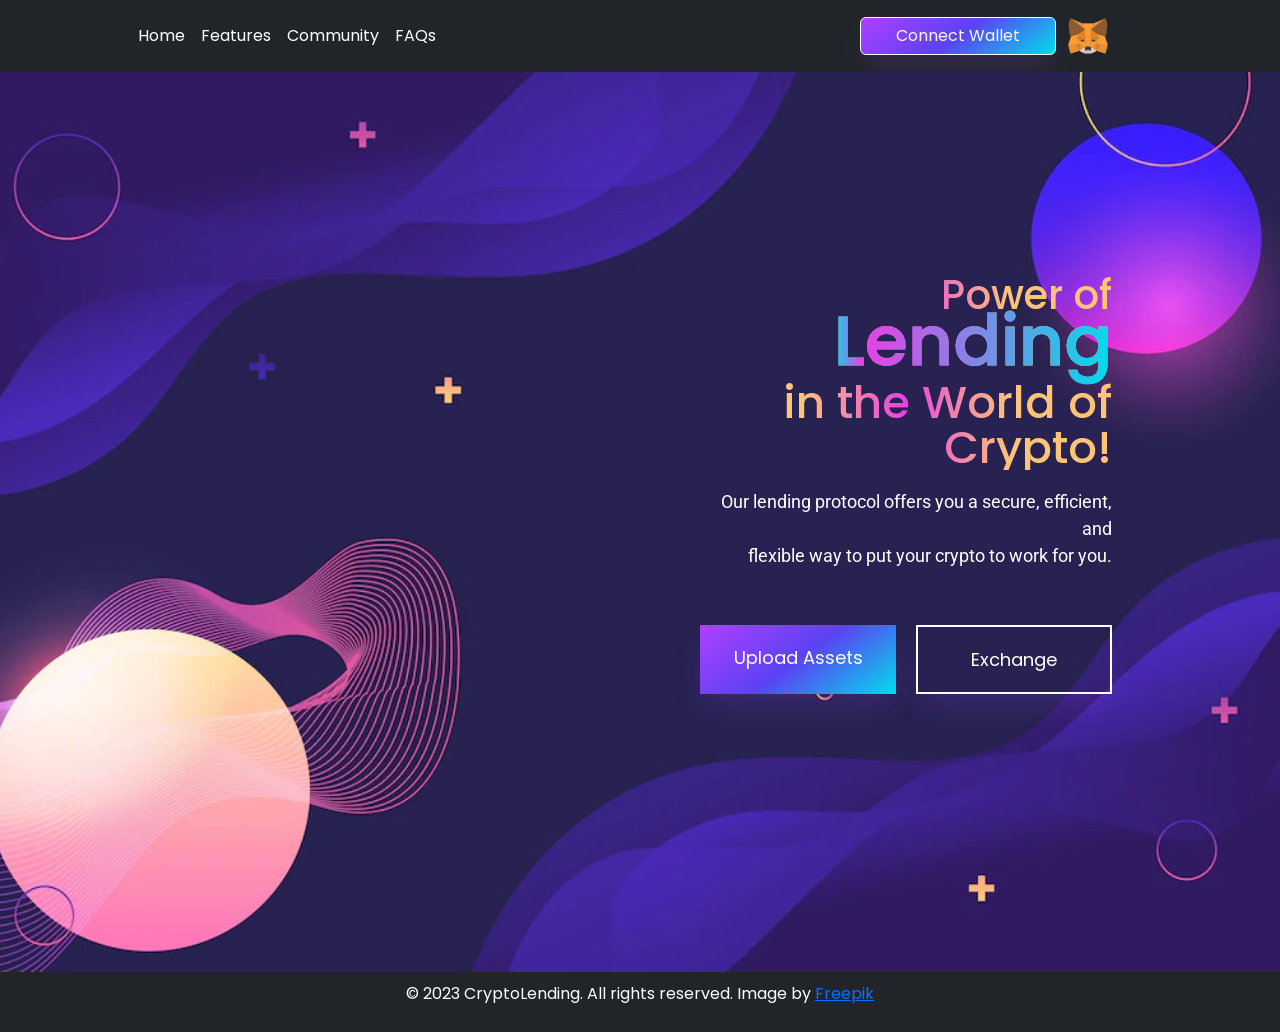
==== Lending Protocol/index.html @ 594ca47a "Add files via upload" ====
<!DOCTYPE html>
<html lang="en">
<head>
    <meta charset="UTF-8">
    <meta name="viewport" content="width=device-width, initial-scale=1.0">
    <title>CryptoLending</title>
    <link rel="preconnect" href="https://fonts.googleapis.com">
<link rel="preconnect" href="https://fonts.gstatic.com" crossorigin>
<link href="https://fonts.googleapis.com/css2?family=Cabin:ital,wght@0,400;1,700&family=Poppins:ital,wght@0,400;0,500;1,700&family=Roboto:wght@300&display=swap" rel="stylesheet">
    <link href="./styles.css" rel="stylesheet">
    <link href="https://cdn.jsdelivr.net/npm/bootstrap@5.3.1/dist/css/bootstrap.min.css" rel="stylesheet" integrity="sha384-4bw+/aepP/YC94hEpVNVgiZdgIC5+VKNBQNGCHeKRQN+PtmoHDEXuppvnDJzQIu9" crossorigin="anonymous">
</head>
<body>
    <container id="navbar">
        <header class="p-3 text-bg-dark">
            <div class="container">
              <div class="d-flex flex-wrap align-items-center justify-content-center justify-content-lg-start">
                <a href="/" class="d-flex align-items-center mb-2 mb-lg-0 text-white text-decoration-none">
                  <svg class="bi me-2" width="40" height="32" role="img" aria-label="Bootstrap"><use xlink:href="#bootstrap"></use></svg>
                </a>
        
                <ul class="nav col-12 col-lg-auto me-lg-auto mb-2 justify-content-center mb-md-0">
                  <li><a href="#" class="nav-link px-2 text-white">Home</a></li>
                  <li><a href="#" class="nav-link px-2 text-white">Features</a></li>
                  <li><a href="#" class="nav-link px-2 text-white">Community</a></li>
                  <li><a href="#" class="nav-link px-2 text-white">FAQs</a></li>
                </ul>
        
            
        
                <div class="text-end">
                  <button type="button" class="btn btn-outline-light me-2">Connect Wallet</button>
                  <img src="./metamask-2728406-2261817.png" width="40px">
                </div>
              </div>
            </div>
          </header>
    </container>

    <div id="background-img">
        <div id="text">

        <div id="upload">
            <div class="box"> 
                <h1 class="center"></h1>
            </div>
        </div>

        
        <div id="column2">
        <h1 class="text-gradient"><span class="size">Power of</span><span class="color"> Lending</span> <br></h1>
        <h1 class="text-gradient">in the World of Crypto!</h1>
        <p> 
            Our lending protocol offers you a secure, efficient, and <br> flexible way to put your crypto to work for you.
        </p>
        <div class="buysell">
        <button>Upload Assets</button>
        <button class="outline">Exchange</button>
        </div>
        </div>  
        
        </div>
        
    </div>
    
        
    </container>

    

    <footer>
        <p>&copy; 2023 CryptoLending. All rights reserved. Image by <a href="https://www.freepik.com/free-vector/gradient-abstract-background-with-different-shapes_18776869.htm#query=ui%20background&position=11&from_view=search&track=ais">Freepik</a></p>
    </footer>


      <script src="https://cdn.jsdelivr.net/npm/@popperjs/core@2.11.8/dist/umd/popper.min.js" integrity="sha384-I7E8VVD/ismYTF4hNIPjVp/Zjvgyol6VFvRkX/vR+Vc4jQkC+hVqc2pM8ODewa9r" crossorigin="anonymous"></script>
    <script src="https://cdn.jsdelivr.net/npm/bootstrap@5.3.1/dist/js/bootstrap.min.js" integrity="sha384-Rx+T1VzGupg4BHQYs2gCW9It+akI2MM/mndMCy36UVfodzcJcF0GGLxZIzObiEfa" crossorigin="anonymous"></script>
</body>
</html>
---- Lending Protocol/styles.css ----
* {
    margin:0;
    padding:0;
    font-family: 'Poppins', sans-serif;
    box-sizing: border-box;
}

body{
    background: #fff;
    color: #0f1e23;
}



#background-img {
    position: relative;
    width: 100%;
    height: 100vh;
    background-image: url("gradient-abstract-background-with-different-shapes_23-2149110297.webp");
    background-size: cover;
    background-position: center;
}

#text{
    display: flex;
    padding: 0px 200px;
    color:#fff;
    font-size: large;
    text-align: right;
    justify-content: space-between;
}


#text h1 {
    font-size: 45px;
    font-weight: 500; 
}


#column2 {
    padding: 190px 0px;
    display: flex;
    flex-wrap: nowrap;
    flex-direction: column;
    
}

#upload {
    padding: 60px 0px;
}



.box {
    display: flex;
    flex-wrap: nowrap;
    flex-direction: column;
    flex-wrap: nowrap;
    background: rgba(33,37,41, 0.75);
    border-radius: 10px;
    width: 500px;
    height:550px;
    padding: 40px 40px;
    background: transparent;
}




.text-gradient{
    background-image: linear-gradient(90deg, #ffcda5, #fdc377, #e841e4, #fdc377, #fdc377);
    -webkit-background-clip: text;
    background-clip: text;
    color: transparent;
    line-height: 45px ;
}

.size {
    font-size: 40px;
}



.color{
    background-image: linear-gradient(90deg, #00DDEB, #e841e4 10%, #00DDEB);
    -webkit-background-clip: text;
    background-clip: text;
    color: transparent;
    -webkit-text-fill-color: transparent;
    -webkit-text-stroke: 1px;
    font-size: 70px;
}

#text p{
    padding: 10px 0px;
    font-size: 18px;
    font-family: 'Roboto', sans-serif;
}

button {
    padding: 10px 20px;
    
}

.text-end{
    margin-right: 90px;
}

.buysell{
    margin-top: 30px;
    display: flex;
    flex-direction: row;
    gap: 20px;
    justify-content: end;
    
}



.center {
    text-align: center;
}

footer {
    text-align: center;
    background-color: rgba(33,37,41);
    color: #fff;
    padding: 10px 0;
}



button {
  align-items: right;
  background-image: linear-gradient(144deg,#AF40FF, #5B42F3 50%,#00DDEB);
  border: 0;
  border-radius: 8px;
  box-shadow: rgba(151, 65, 252, 0.2) 0 15px 30px -5px;
  box-sizing: border-box;
  color: #FFFFFF;
  display: flex;
  font-family: Phantomsans, sans-serif;
  font-size: 20px;
  justify-content: center;
  line-height: 1em;
  max-width: 100%;
  min-width: 140px;
  padding: 19px 24px;
  text-decoration: none;
  user-select: none;
  -webkit-user-select: none;
  touch-action: manipulation;
  white-space: nowrap;
  cursor: pointer;
}


button:hover,
button:active {
  
  background: transparent;
  border: 2px solid white;
}

.outline {
  
  background: transparent;
  border: 2px solid white;
}

.outline:hover,
.outline:active {
    background-image: linear-gradient(144deg,#AF40FF, #5B42F3 50%,#00DDEB);
    border: 0;
  }


@media (min-width: 768px) {
  button {
    font-size: 24px;
    min-width: 196px;
  }
}
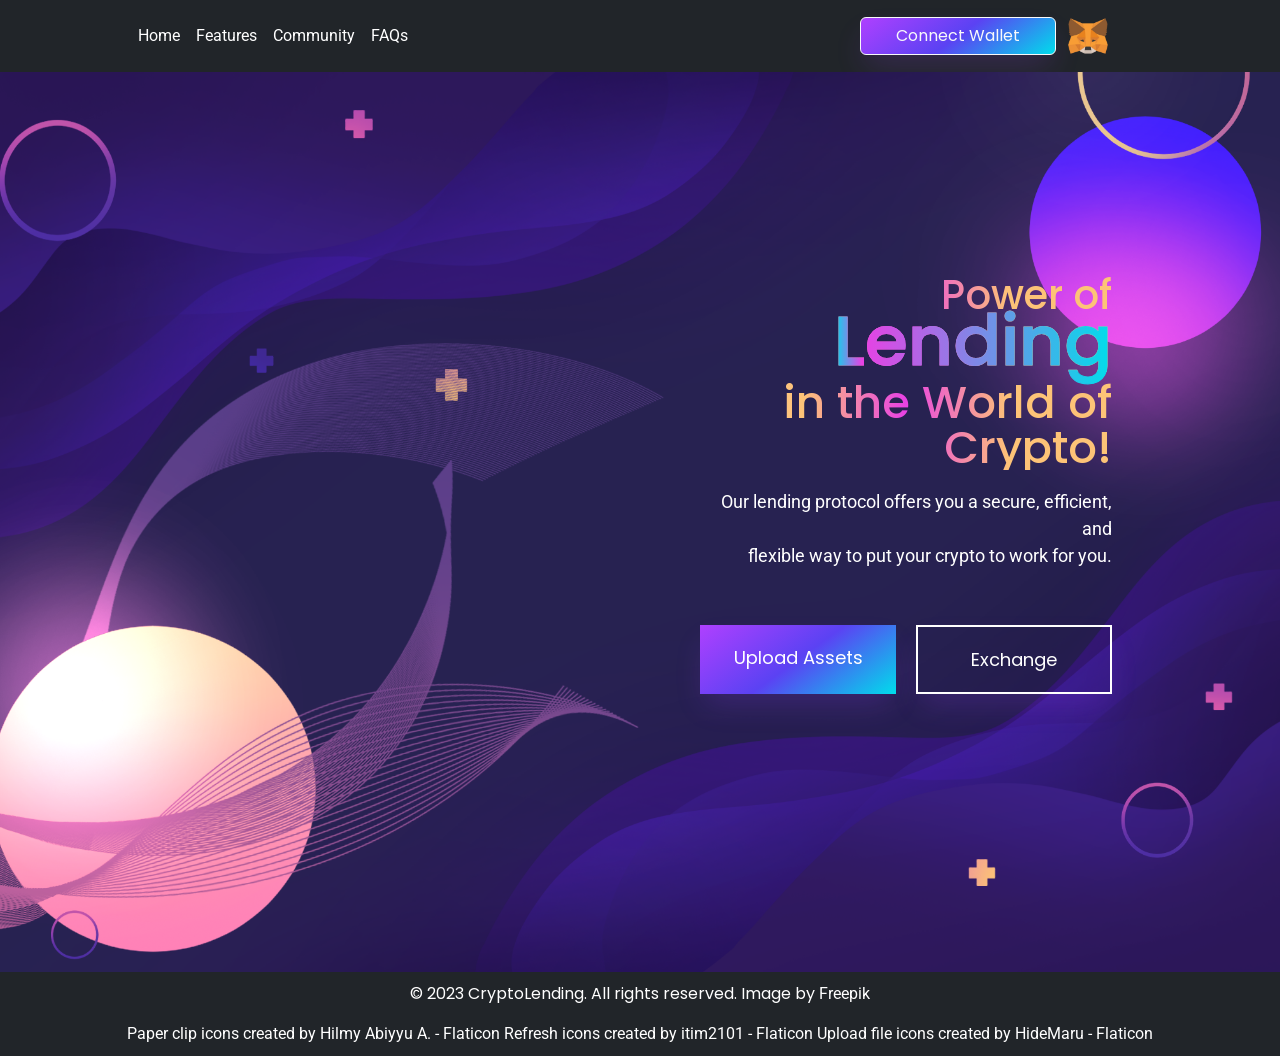
==== commit 14f530f3: "Add files via upload" ====
--- a/Lending Protocol/index.html
+++ b/Lending Protocol/index.html
@@ -29,8 +29,8 @@
             
         
                 <div class="text-end">
-                  <button type="button" class="btn btn-outline-light me-2">Connect Wallet</button>
-                  <img src="./metamask-2728406-2261817.png" width="40px">
+                  <button type="button" class="btn btn-outline-light me-2" id="connectButton" onclick="connect()">Connect Wallet</button>
+                  <img src="./images/metamask-2728406-2261817.png" width="40px">
                 </div>
               </div>
             </div>
@@ -40,11 +40,44 @@
     <div id="background-img">
         <div id="text">
 
-        <div id="upload">
-            <div class="box"> 
-                <h1 class="center"></h1>
+        <div id="upload" class="popup" >
+            <div class="box" id="popup"> 
+                <div class="box-content">
+                <img src="./images/upload.png" class="uploadimg" width="180px">
+                <h2>Upload Assets</h2>
+                <p class="center">Ready? Start with uploading your assets. It's fast and secure. Your 
+                  security is our priority!
+                </p>
+                <p class="center attach"><img src="./images/paper-clip.png" width="20px" height="20px" class="clip"><a href="#">Please attach your file here.</a></p>
+                <button class="uploadbtn" type="button" onclick="closePopup()">Upload</button>
+                </div>
             </div>
         </div>
+
+        <div id="exchange" class="popup2">
+          <div class="box2" id="popup2"> 
+            <h2 class="center">Exchange</h2>
+            <p class="center calculate">Effortlessly calculate and convert your cryptocurrency holdings into another token by specifying the desired amount.</p>
+            <form action="">
+              <img src="./images/exchange.png" class="circle" width="40px">
+              <div>
+                
+                <input type="text" id="color" placeholder="Enter Amount"/>
+              </div>
+              
+              <div>
+                <input type="text" placeholder="Enter Amount"/>
+              </div>
+            </form>
+          
+            
+
+            <button class="exchangebtn" type="button" onclick="closePopup2()">Exchange</button>
+           
+          </div>
+      </div>
+
+        
 
         
         <div id="column2">
@@ -54,8 +87,8 @@
             Our lending protocol offers you a secure, efficient, and <br> flexible way to put your crypto to work for you.
         </p>
         <div class="buysell">
-        <button>Upload Assets</button>
-        <button class="outline">Exchange</button>
+        <button type="submit" onclick="openPopup()">Upload Assets</button>
+        <button class="outline" type="submit" onclick="openPopup2()">Exchange</button>
         </div>
         </div>  
         
@@ -70,10 +103,49 @@
 
     <footer>
         <p>&copy; 2023 CryptoLending. All rights reserved. Image by <a href="https://www.freepik.com/free-vector/gradient-abstract-background-with-different-shapes_18776869.htm#query=ui%20background&position=11&from_view=search&track=ais">Freepik</a></p>
-    </footer>
+        
+        <a href="https://www.flaticon.com/free-icons/paper-clip" title="paper clip icons">Paper clip icons created by Hilmy Abiyyu A. - Flaticon</a>
+        <a href="https://www.flaticon.com/free-icons/refresh" title="refresh icons">Refresh icons created by itim2101 - Flaticon</a>
+        <a href="https://www.flaticon.com/free-icons/upload-file" title="upload file icons">Upload file icons created by HideMaru - Flaticon</a>
+      </footer>
 
 
       <script src="https://cdn.jsdelivr.net/npm/@popperjs/core@2.11.8/dist/umd/popper.min.js" integrity="sha384-I7E8VVD/ismYTF4hNIPjVp/Zjvgyol6VFvRkX/vR+Vc4jQkC+hVqc2pM8ODewa9r" crossorigin="anonymous"></script>
     <script src="https://cdn.jsdelivr.net/npm/bootstrap@5.3.1/dist/js/bootstrap.min.js" integrity="sha384-Rx+T1VzGupg4BHQYs2gCW9It+akI2MM/mndMCy36UVfodzcJcF0GGLxZIzObiEfa" crossorigin="anonymous"></script>
-</body>
+
+
+      <script>
+        const popup = document.getElementById("popup");
+
+        function openPopup(){
+          popup.classList.add("open-popup");
+
+        }
+
+        function closePopup(){
+          popup.classList.remove("open-popup");
+        }
+
+        const popup2 = document.getElementById("popup2");
+
+        function openPopup2(){
+          popup2.classList.add("open-popup2");
+
+        }
+
+        function closePopup2(){
+          popup2.classList.remove("open-popup2");
+        }
+
+        async function connect() {
+          if(typeof window.ethereum !== "undefined"){
+            window.ethereum.request({method: "eth_requestAccounts"})
+          } else {
+            console.log("No Metamask!")
+          }
+        }
+      </script>
+
+
+  </body>
 </html>
--- a/Lending Protocol/styles.css
+++ b/Lending Protocol/styles.css
@@ -16,7 +16,7 @@
     position: relative;
     width: 100%;
     height: 100vh;
-    background-image: url("gradient-abstract-background-with-different-shapes_23-2149110297.webp");
+    background-image: url("./images/gradientbg.png");
     background-size: cover;
     background-position: center;
 }
@@ -49,26 +49,140 @@
     padding: 60px 0px;
 }
 
-
+#exchange {
+    padding: 60px 0px;
+}
+
+.attach {
+    position: absolute;
+    display: flex;
+    margin-top: 75%;
+    text-decoration-color: none;
+    text-decoration-line: none;
+    font-size: 12px;
+    background-color: rgba(255,255,255, 0.15);
+    padding: 20px 20px;
+    width: 70%;
+    justify-content: center;
+    border-radius: 10px;
+    text-align: center;
+    width: 72.5%;
+    
+}
+
+.clip {
+    margin-top: 4px;
+    margin-right: 2px;
+}
+
+
+.uploadimg {
+    padding: 20px 20px;
+}
+
+a {
+    text-decoration: none !important;
+    color: white !important;
+    font-family: 'Roboto', sans-serif;
+    }
+
+a:hover{
+    color:#5B42F3 !important;
+}
 
 .box {
+    position: relative;
     display: flex;
     flex-wrap: nowrap;
     flex-direction: column;
     flex-wrap: nowrap;
-    background: rgba(33,37,41, 0.75);
+    background: rgba(33,37,41, 0.85);
     border-radius: 10px;
     width: 500px;
-    height:550px;
-    padding: 40px 40px;
-    background: transparent;
-}
-
+    height: 550px;
+    padding: 45px 60px;
+    transform: scale(0.1);
+    visibility: hidden;
+    transition: transform 0.05s;
+}
+
+.open-popup {
+    visibility: visible;
+    transform: scale(1);
+}
+
+.calculate{
+    font-size: 1px;
+}
+
+
+#exchange {
+    position: relative;
+}
+
+#exchange h2 {
+    font-size: 50px;
+}
+
+form {
+    margin-top: -25%;
+    display: flex;
+    flex-direction: column;
+    gap: 20px;
+    padding: 20px 0px;
+    justify-content: center;
+}
+
+form input {
+    font-family: 'Cabin' , sans-serif ;
+    text-align:left;
+    width:100%;
+    padding: 20px 20px;
+}
+
+
+
+.circle {
+    display: flex;
+    transform: translateY(130px);
+    width: 60px;
+    justify-content: center;
+    height: 60px;
+    margin-left: 45%;
+    padding: 18px 18px;
+    border-radius: 5px;
+    box-shadow: #0f1e23 ;
+    background-image: linear-gradient(144deg,#AF40FF, #5B42F3 25%,#00DDEB);
+}
+
+
+
+.box2 {
+    
+    position: absolute;
+    display: flex;
+    flex-wrap: nowrap;
+    flex-direction: column;
+    background: rgba(33,37,41, 0.85);
+    border-radius: 10px;
+    width: 500px;
+    height: 550px;
+    visibility: hidden;
+    transform: scale(0.1);
+    transition: transform 0.05s ;
+    padding: 45px 60px;
+    margin-left: -34.5rem;
+}
+
+.open-popup2 {
+    visibility: visible;
+    transform: scale(1);
+}
 
 
 
 .text-gradient{
-    background-image: linear-gradient(90deg, #ffcda5, #fdc377, #e841e4, #fdc377, #fdc377);
+    background-image: linear-gradient(90deg, rgb(255, 205, 165), rgb(253, 195, 119), #e841e4, #fdc377, #fdc377);
     -webkit-background-clip: text;
     background-clip: text;
     color: transparent;
@@ -77,6 +191,14 @@
 
 .size {
     font-size: 40px;
+}
+
+.box-content {
+    display: flex;
+    justify-content: center;
+    flex-wrap: wrap;
+    align-items: center;
+    flex-direction: column;
 }
 
 
@@ -115,7 +237,13 @@
     
 }
 
-
+.uploadbtn{
+    display: flex;
+    position: absolute;
+    padding: 20px 150px;
+    margin-top: 105%;
+    
+}
 
 .center {
     text-align: center;
